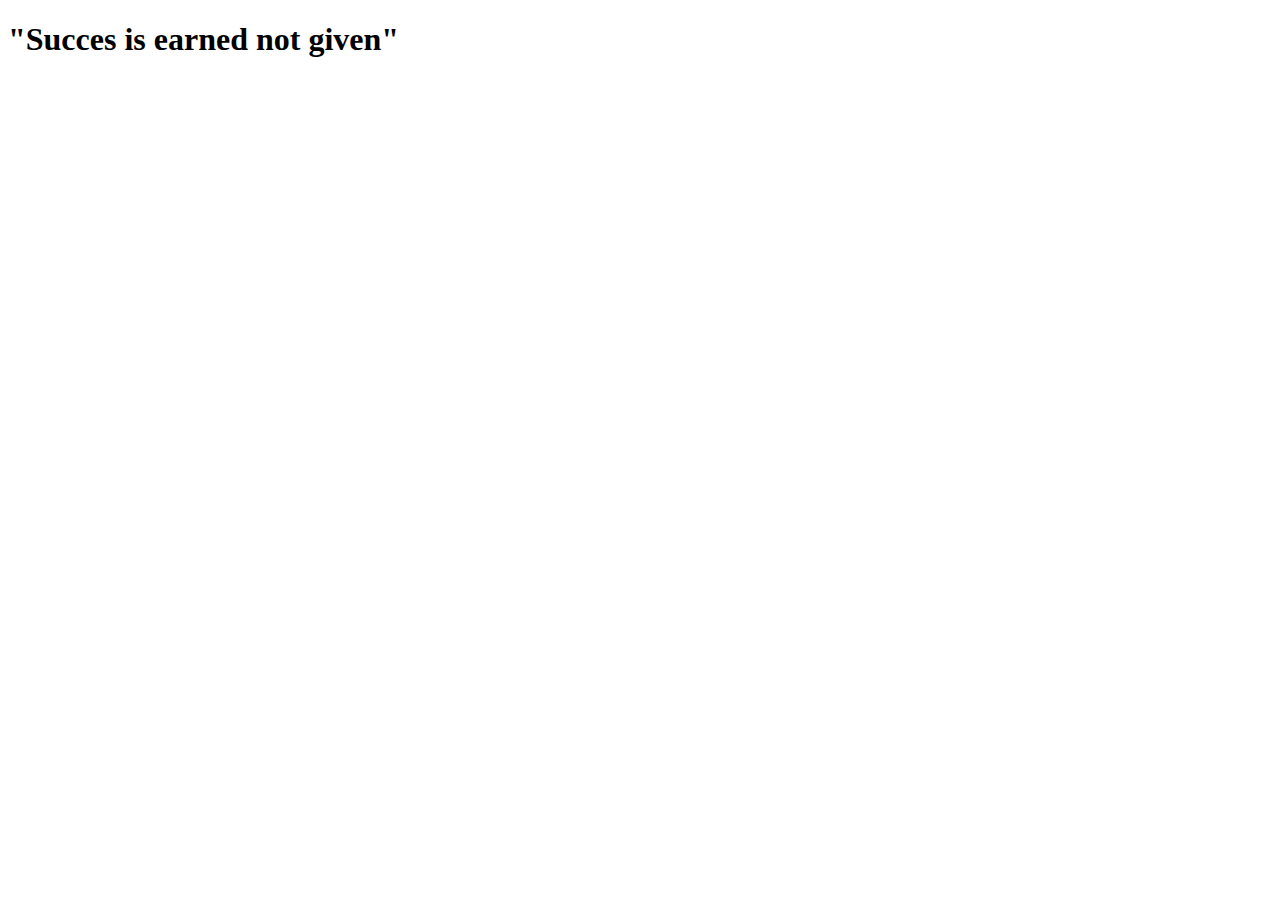
==== index.html @ c59e8e14 "First website commit test" ====
<!DOCTYPE html>
<html lang="en">

<head>
    <meta charset="UTF-8">
    <meta http-equiv="X-UA-Compatible" content="IE=edge">
    <meta name="viewport" content="width=device-width, initial-scale=1.0">
    <title>Aguilar Fitness</title>
</head>

<body>
    <h1>"Succes is <strong>earned</strong> not given"</h1>
</body>

</html>
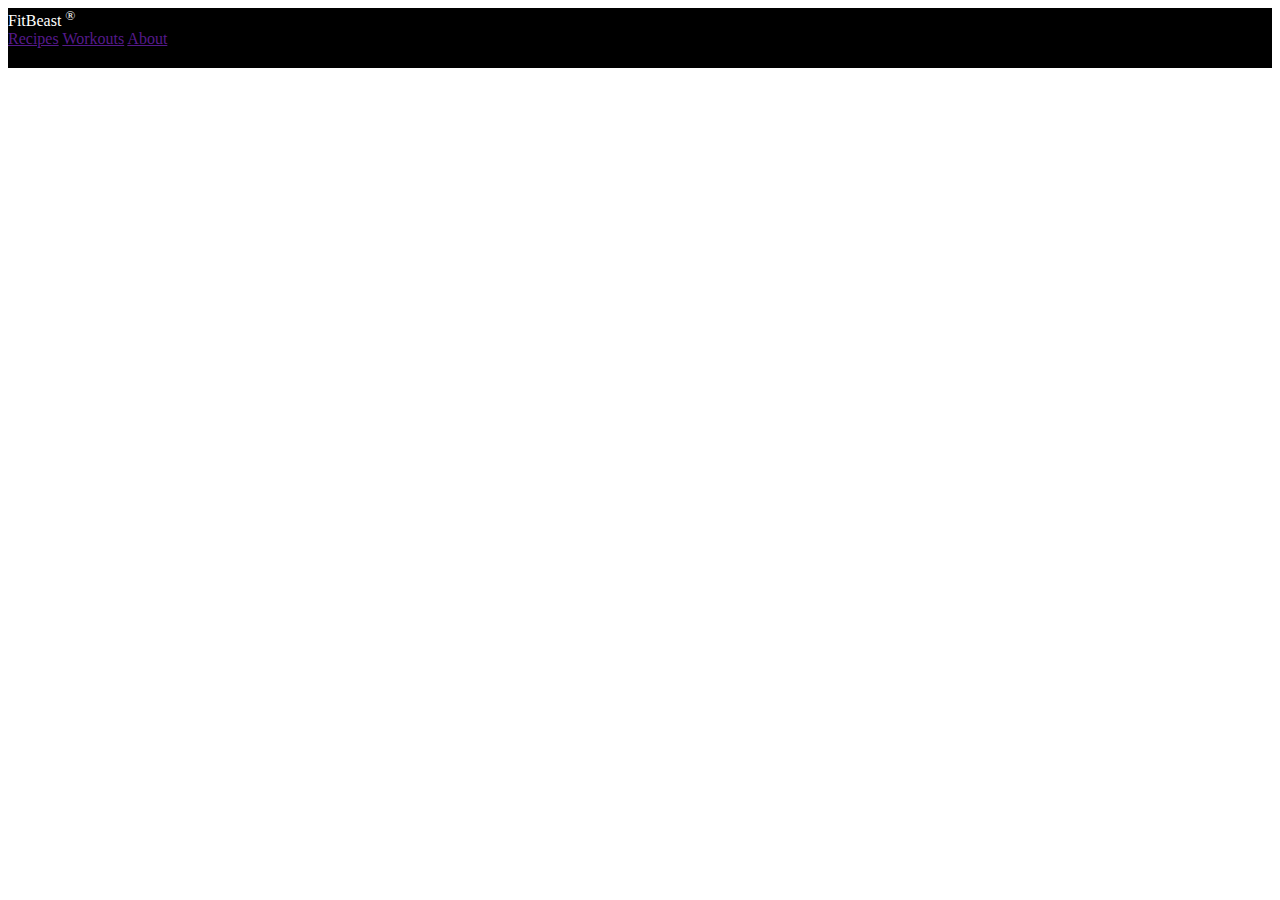
==== commit 1a910810: "Testing css commit" ====
--- a/index.html
+++ b/index.html
@@ -5,11 +5,25 @@
     <meta charset="UTF-8">
     <meta http-equiv="X-UA-Compatible" content="IE=edge">
     <meta name="viewport" content="width=device-width, initial-scale=1.0">
-    <title>Aguilar Fitness</title>
+    <title>FitBeast</title>
+    <link rel="stylesheet" href="styles.css">
 </head>
 
 <body>
-    <h1>"Succes is <strong>earned</strong> not given"</h1>
+    <div class="header">
+        <div class="logo">FitBeast <sup>&#174;</sup></div>
+        <a href="">Recipes</a>
+        <a href="">Workouts</a>
+        <a href="">About</a>
+
+    </div>
+
+
+
+
+
+
+
 </body>
 
 </html>--- a/styles.css
+++ b/styles.css
@@ -0,0 +1,8 @@
+.header{
+    height: 60px;
+    background-color: black;
+}
+
+.logo{
+    color: white;
+}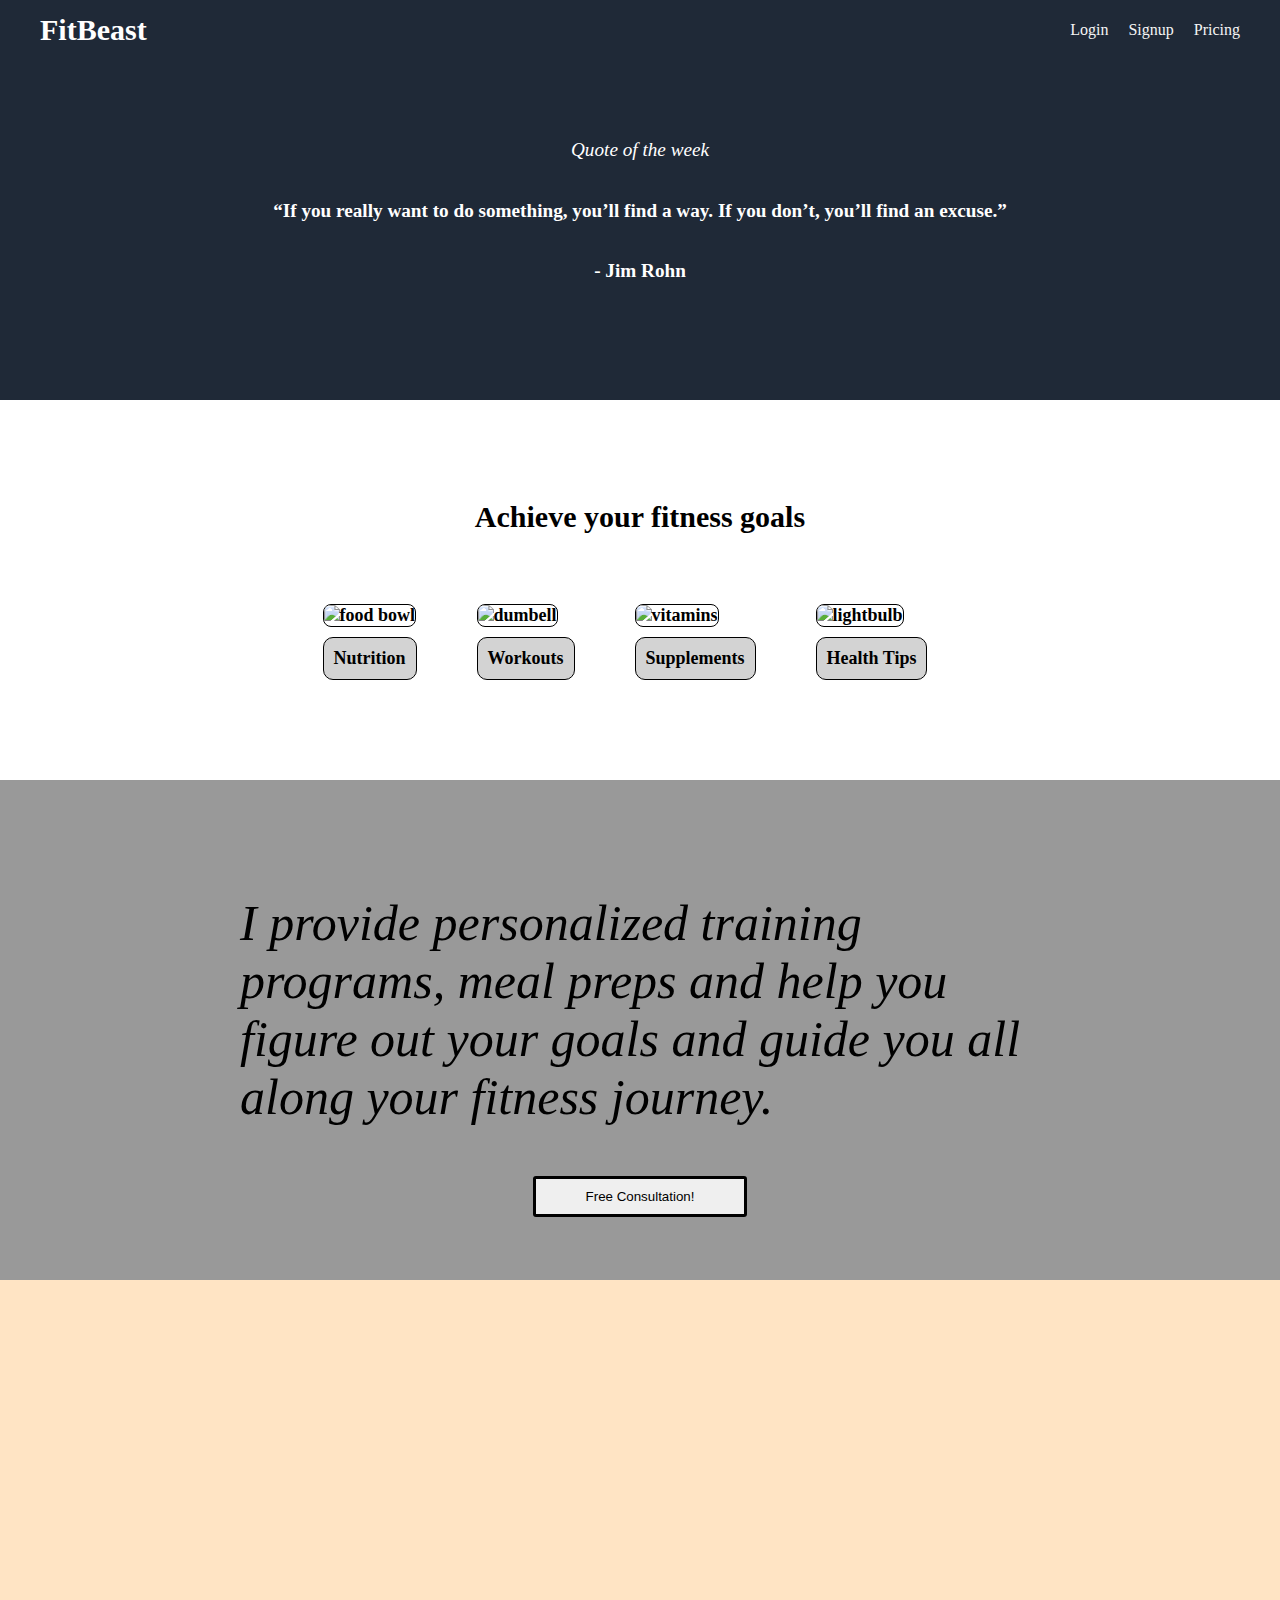
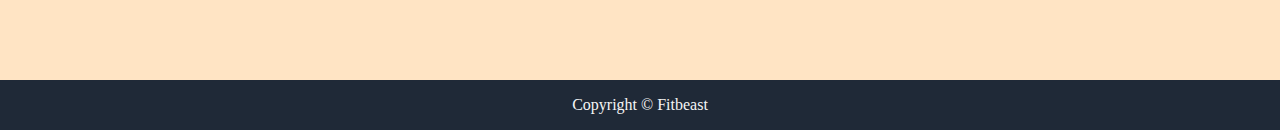
==== commit 164b2f8e: "rough draft website layout" ====
--- a/index.html
+++ b/index.html
@@ -11,19 +11,71 @@
 
 <body>
     <div class="header">
-        <div class="logo">FitBeast <sup>&#174;</sup></div>
-        <a href="">Recipes</a>
-        <a href="">Workouts</a>
-        <a href="">About</a>
+        <div class="logo">FitBeast</div>
+        <div class="links">
+            <a href="">Login</a>
+            <a href="">Signup</a>
+            <a href="">Pricing</a>
+        </div>
+    </div>
+
+    <div class="quote">
+        <p style="font-style: italic;">Quote of the week</p>
+        <p><b>“If you really want to do something, you’ll find a way. If you don’t, you’ll find an excuse.”</b></p>
+        <p><b>- Jim Rohn</b></p>
+    </div>
+
+    <h1>Achieve your fitness goals</h1>
+
+    <div class="content">
+
+        <div class="types">
+            <div class="pic"> <img
+                    src="https://images.pexels.com/photos/2097090/pexels-photo-2097090.jpeg?auto=compress&cs=tinysrgb&w=1260&h=750&dpr=2"
+                    alt="food bowl">
+                <div class="text">Nutrition</div>
+            </div>
+        </div>
+
+        <div class="types">
+            <div class="pic"><img
+                    src="https://images.unsplash.com/photo-1638536532686-d610adfc8e5c?ixlib=rb-1.2.1&ixid=MnwxMjA3fDB8MHxwaG90by1wYWdlfHx8fGVufDB8fHx8&auto=format&fit=crop&w=1470&q=80"
+                    alt="dumbell">
+                <div class="text">Workouts</div>
+            </div>
+        </div>
+
+        <div class="types">
+            <div class="pic"><img
+                    src="https://images.unsplash.com/photo-1622227922682-56c92e523e58?ixlib=rb-1.2.1&ixid=MnwxMjA3fDB8MHxwaG90by1wYWdlfHx8fGVufDB8fHx8&auto=format&fit=crop&w=1470&q=80"
+                    alt="vitamins">
+                <div class="text">Supplements</div>
+            </div>
+        </div>
+
+        <div class="types">
+            <div class="pic"><img src="https://i.pinimg.com/originals/25/62/55/25625503a30d0bd52fb4492ae8727e62.jpg"
+                    alt="lightbulb">
+                <div class="text">Health Tips</div>
+            </div>
+        </div>
+    </div>
+
+    <div class="call">
+        <p style="font-style: italic;">I provide personalized training programs, meal preps and help you figure out your
+            goals and guide you all
+            along your fitness journey.</p>
+        <button>Free Consultation!</button>
+    </div>
+
+    <div class="socials">
+
 
     </div>
 
-
-
-
-
-
-
+    <footer>
+        <p>Copyright &#169; Fitbeast</p>
+    </footer>
 </body>
 
 </html>--- a/styles.css
+++ b/styles.css
@@ -1,8 +1,126 @@
+body{
+    margin: 0;
+    min-height: 100vh;
+    display: flex;
+    flex-direction: column;
+}
+
 .header{
     height: 60px;
-    background-color: black;
+    background-color: #1f2937;
+    display: flex;
+    align-items: center;
+    justify-content: space-between;
 }
 
 .logo{
     color: white;
+    font-weight: 900;
+    font-size: 30px;
+    margin-left: 40px;
+}
+
+.links{
+    display: flex;
+    justify-content: space-between;
+    margin-right: 40px;
+    gap: 20px;
+}
+
+a{
+    color: whitesmoke;
+    text-decoration: none;
+}
+
+.quote{
+    background-color: #1f2937;
+    height: 280px;
+    color: white;
+    text-align: center;
+    display: flex;
+    flex-direction: column;
+    align-items: center;
+    padding-top: 60px;
+    padding-bottom: 0px;
+}
+.quote p{
+    font-size: larger;
+}
+
+.pic img{
+    width: 150px;
+    height: 150px;
+    border-radius: 8px;
+    border: 1px solid;
+}
+
+.content{
+    display: flex;
+    justify-content: center;
+    align-content: center;
+    gap: 30px;
+    margin-top: 50px;
+    margin-bottom: 100px;
+}
+
+.types{
+    display: flex;
+    flex-direction: column;
+    margin-right: 30px;
+}
+
+h1{
+    text-align: center;
+    font-size: 30px;
+    margin-top: 100px;
+}
+
+.text{
+    text-align: center;
+    border:.5px solid black;
+    padding: 10px;
+    border-radius: 10px;
+    background-color: lightgray;
+    margin-top: 10px;
+}
+
+.call{
+    background-color: rgb(153, 153, 153);
+    height: 500px;
+    display: flex;
+    flex-direction: column;
+    justify-content: center;
+    align-items: center;
+}
+
+.call p{
+    font-size: 50px;
+    max-width: 800px;
+}
+
+.call button{
+    padding: 10px 50px;
+    border-radius: 3px;
+    border: 3px solid;
+}
+
+footer{
+    background-color:#1f2937;
+    color: whitesmoke;
+    height: 50px;
+    display: flex;
+    align-content: center;
+    justify-content: center;
+    margin: 0;
+    padding: 0;
+}
+
+.socials{
+    height: 400px;
+    background-color: bisque;
+}
+
+.types div{
+    font-size: large;
+    font-weight: bold;
 }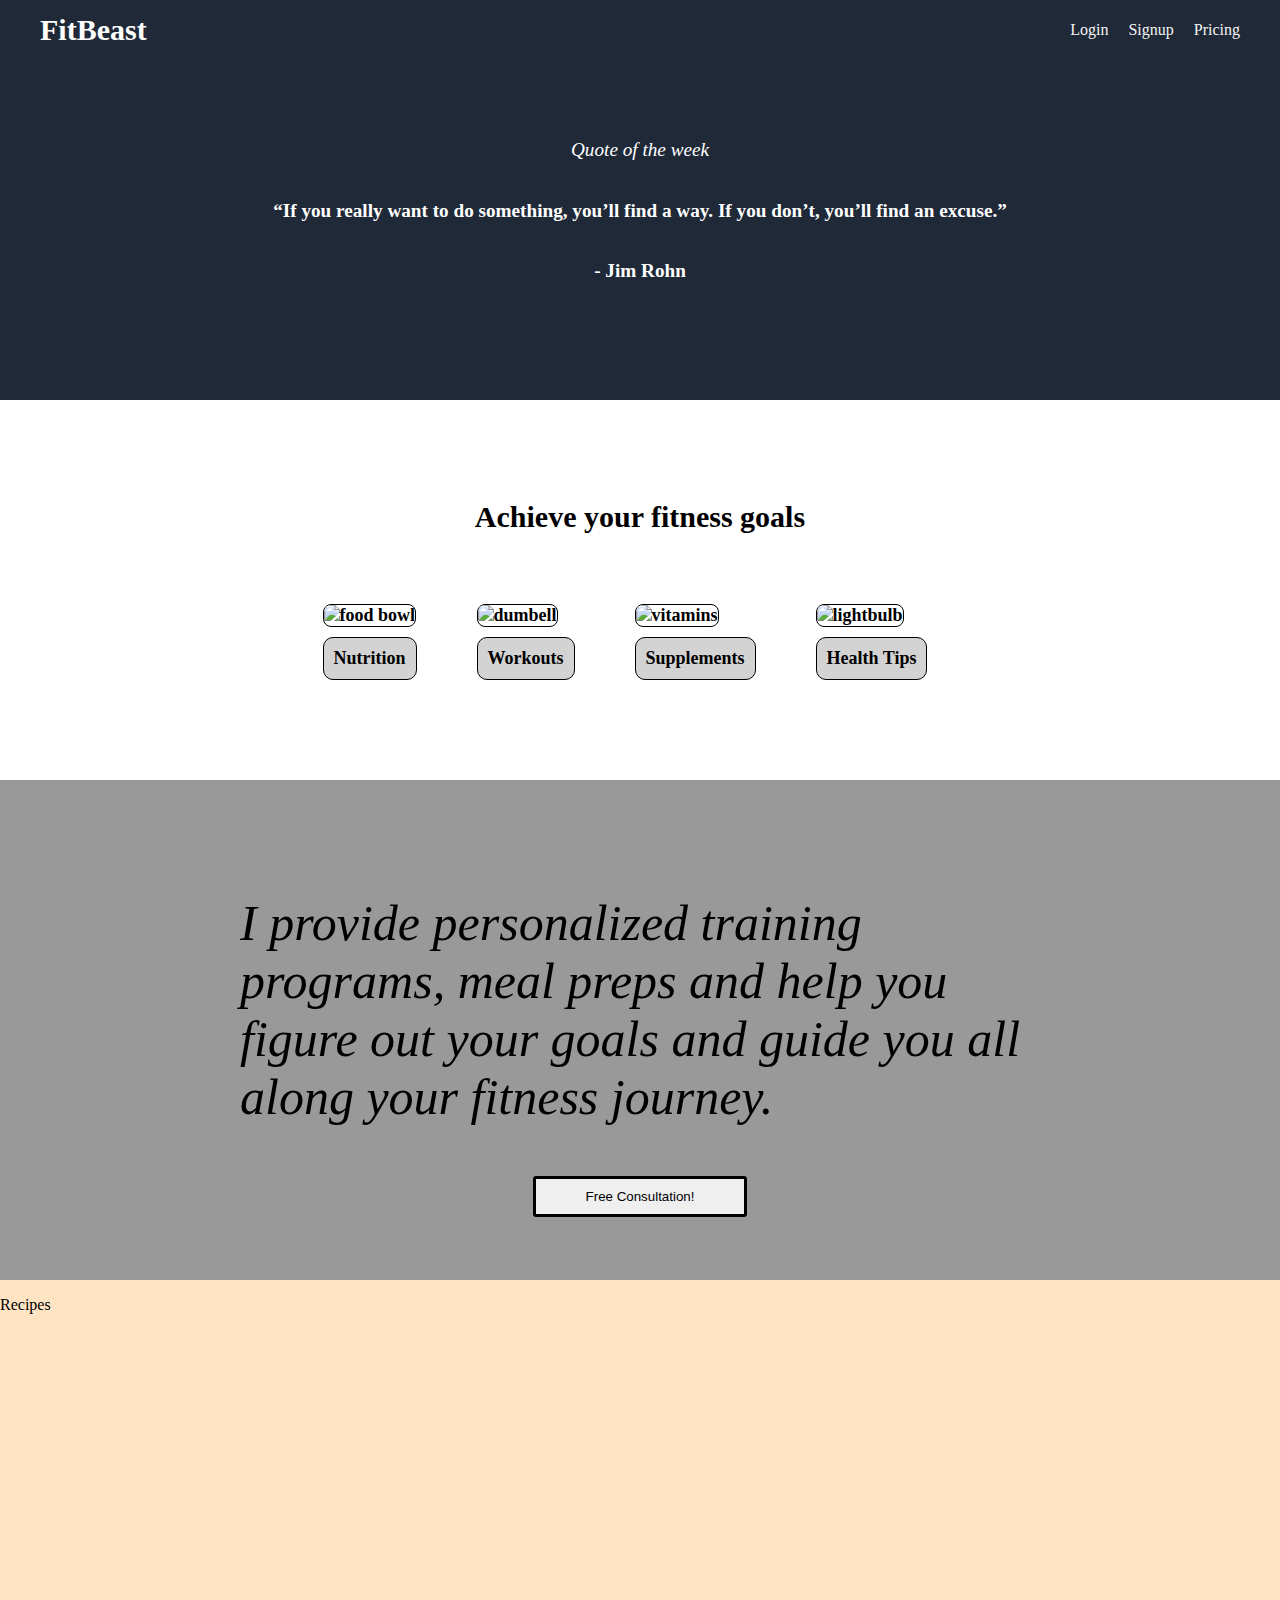
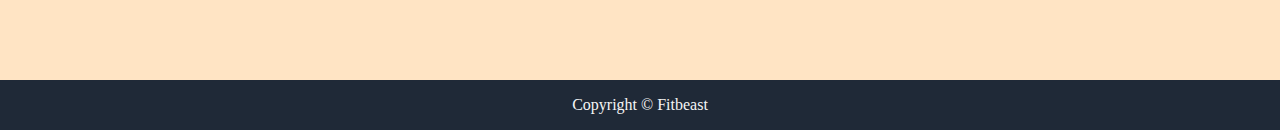
==== commit e9de9f3d: "added recipes pages" ====
--- a/index.html
+++ b/index.html
@@ -69,8 +69,7 @@
     </div>
 
     <div class="socials">
-
-
+        <p><a href="recipes.html" class="recipes">Recipes</a></p>
     </div>
 
     <footer>
--- a/styles.css
+++ b/styles.css
@@ -1,11 +1,11 @@
-body{
+body {
     margin: 0;
     min-height: 100vh;
     display: flex;
     flex-direction: column;
 }
 
-.header{
+.header {
     height: 60px;
     background-color: #1f2937;
     display: flex;
@@ -13,26 +13,26 @@
     justify-content: space-between;
 }
 
-.logo{
+.logo {
     color: white;
     font-weight: 900;
     font-size: 30px;
     margin-left: 40px;
 }
 
-.links{
+.links {
     display: flex;
     justify-content: space-between;
     margin-right: 40px;
     gap: 20px;
 }
 
-a{
+a {
     color: whitesmoke;
     text-decoration: none;
 }
 
-.quote{
+.quote {
     background-color: #1f2937;
     height: 280px;
     color: white;
@@ -43,18 +43,19 @@
     padding-top: 60px;
     padding-bottom: 0px;
 }
-.quote p{
+
+.quote p {
     font-size: larger;
 }
 
-.pic img{
+.pic img {
     width: 150px;
     height: 150px;
     border-radius: 8px;
     border: 1px solid;
 }
 
-.content{
+.content {
     display: flex;
     justify-content: center;
     align-content: center;
@@ -63,28 +64,28 @@
     margin-bottom: 100px;
 }
 
-.types{
+.types {
     display: flex;
     flex-direction: column;
     margin-right: 30px;
 }
 
-h1{
+h1 {
     text-align: center;
     font-size: 30px;
     margin-top: 100px;
 }
 
-.text{
+.text {
     text-align: center;
-    border:.5px solid black;
+    border: .5px solid black;
     padding: 10px;
     border-radius: 10px;
     background-color: lightgray;
     margin-top: 10px;
 }
 
-.call{
+.call {
     background-color: rgb(153, 153, 153);
     height: 500px;
     display: flex;
@@ -93,19 +94,19 @@
     align-items: center;
 }
 
-.call p{
+.call p {
     font-size: 50px;
     max-width: 800px;
 }
 
-.call button{
+.call button {
     padding: 10px 50px;
     border-radius: 3px;
     border: 3px solid;
 }
 
-footer{
-    background-color:#1f2937;
+footer {
+    background-color: #1f2937;
     color: whitesmoke;
     height: 50px;
     display: flex;
@@ -115,12 +116,16 @@
     padding: 0;
 }
 
-.socials{
+.socials {
     height: 400px;
     background-color: bisque;
 }
 
-.types div{
+.types div {
     font-size: large;
     font-weight: bold;
+}
+
+.recipes {
+    color: black;
 }